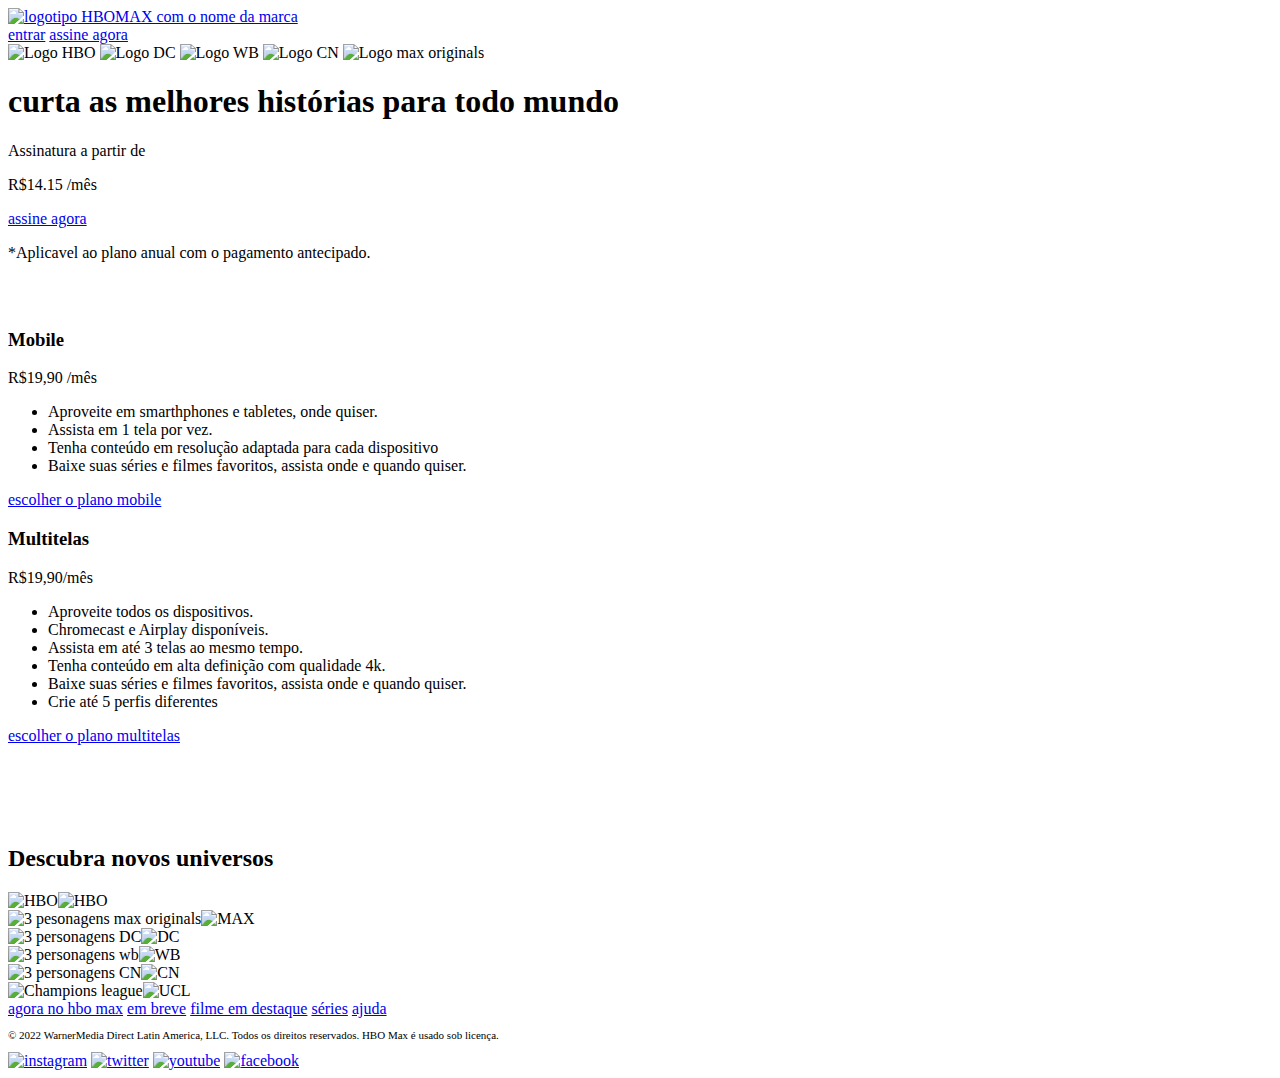
==== index.html @ 37ce207d "Update index.html" ====
<!DOCTYPE html>
<html lang="pt-BR">
<head>
    <meta charset="UTF-8">
    <meta name="viewport" content="width=device-width, initial-scale=1.0">
    <link rel="stylesheet" href="assets/images/css/index.css">
    <link href="https://cdn.jsdelivr.net/npm/bootstrap@5.3.1/dist/css/bootstrap.min.css" rel="stylesheet" integrity="sha384-4bw+/aepP/YC94hEpVNVgiZdgIC5+VKNBQNGCHeKRQN+PtmoHDEXuppvnDJzQIu9" crossorigin="anonymous">
    <title>Assistir Filmes Online | Assistir Séries Online | HBO Max</title>
<body class="body">
    <div>
    <nav class="menu"><a href="index.html" class = "menu_logo"><img src="assets/images/hbo-logo.svg" alt="logotipo HBOMAX com o nome da marca" width="70%"></a>
        <div class="menu_interacao">
            <a class="menu_item" href="signIn.html">entrar</a>
            <a class="menu_item menu_item--button button" href="subscribe.html">assine agora</a>
        </div>
    </div>
    </nav>
<header>
   <div class="header">
    <div class="header_container">
     <div class="header_channel">
        <img class = "imagem" src="assets/images/hbo.png" alt="Logo HBO">
        <img class="imagem" src="assets/images/dc.png" alt="Logo DC">
        <img class="imagem" src="assets/images/wb.png" alt="Logo WB">
        <img class="imagem" src="assets/images/cartoon-network_neutral.png" alt="Logo CN">
        <img class="imagem" src="assets/images/max_originals.png" alt="Logo max originals">
    </div>   
        <h1 class="title"><span class="header_title--light">curta as melhores histórias</span> para todo mundo</h1>
    <div class="divisor"></div>
        <p class="title_text">Assinatura a partir de</h2>
        <p class="title_text--price price"><span class="price_">R$14.15 </span>/mês</p>
        <a class = "title_text title_text--button2 button2" href="/subscribe.html">assine agora</a>
        <p class = "title_text_">*Aplicavel ao plano anual com o pagamento antecipado.</p>
    </div>
</div> 
</header>
<main>
<section class = "cards">
    <h2 class = 'section_title' style="color: #fff;">Conheça nossos planos e economize na assinatura trimestral ou anual com o pagamento antecipado.</h2>
    <div class="container_cards">
    <div class="plan_card">
    <div class="subs_card"> 
        <h3 class = "card_title">Mobile</h3>
        <p class = "card_price"><span>R$19,90</span> /mês</p>
        <ul>
            <li class = "card_sub">Aproveite em smarthphones e tabletes, onde quiser.</li>
            <li class = "card_sub">Assista em 1 tela por vez.</li>
            <li class = "card_sub">Tenha conteúdo em resolução adaptada para cada dispositivo</li>
            <li class = "card_sub">Baixe suas séries e filmes favoritos, assista onde e quando quiser.</li>
        </ul>     
        <a class ="btn_ btn_--btn__ btn__" href="#">escolher o plano mobile</a>
    </div>
</div>
    <div class="plan_card">
    <div class="subs_card">
    <div class="card_titles">
    <h3 class="card_title">Multitelas</h3>
        <p class="card_price"><span>R$19,90</span>/mês</p> 
    </div>
        <ul>
            <li class = "card_sub">Aproveite todos os dispositivos.</li>
            <li class = "card_sub">Chromecast e Airplay disponíveis.</li>
            <li class = "card_sub">Assista em até 3 telas ao mesmo tempo.</li>
            <li class = "card_sub">Tenha conteúdo em alta definição com qualidade 4k.</li>
            <li class = "card_sub">Baixe suas séries e filmes favoritos, assista onde e quando quiser.</li>
            <li class = "card_sub">Crie até 5 perfis diferentes</li>
        </ul>
        <a class="btn_" href="#">escolher o plano multitelas</a>     
    </div>
</div>
</div>
</section>
<section class="cards2">
    <div style="margin-top: 100px;" class="container text-center">
        <h2 class="mb-5">Descubra novos universos</h2>
        <div class="row row-cols-3 row-gap-3 ">
          <div class="img-box col"><img class="img-default" src="assets/images/hbo-default_0.webp" alt="HBO" width="100%"><img class="img-hover" src="assets/images/hbo-hover_0.webp" alt="HBO" width="100%"></div>
          <div class="img-box col"><img class="img-default" src="assets/images/MAX-Default.webp" alt="3 pesonagens max originals" width="100%"><img class="img-hover" src="assets/images/MAX-Hover.webp" alt="MAX" width="100%"></div>
          <div class="img-box col"><img class="img-default" src="assets/images/DC_Default.webp" alt="3 personagens DC" width="100%"><img class="img-hover" src="assets/images/DC-Hover.webp" alt="DC" width="100%"></div>
          <div class="img-box col"><img class="img-default" src="assets/images/WB-Default.webp" alt="3 personagens wb" width="100%"><img class="img-hover" src="assets/images/WB-Hover.webp" alt="WB" width="100%"></div>
          <div class="img-box col"><img class="img-default" src="assets/images/CN-Default.webp" alt="3 personagens CN" width="100%"><img src="assets/images/CN-Hover.png" alt="CN" width="100%" class="img-hover"></div>
          <div class="img-box col"><img class="img-default" src="assets/images/UCL-Default.webp" alt="Champions league" width="100%"><img src="assets/images/UCL-Hover.webp" alt="UCL" width="100%" class="img-hover"></div>
        </div>
      </div>
</section>
</main>
<footer id = 'footer' class= "footer">
    <div class="footer_container">
            <a class ="footer_link" href="#">agora no hbo max</a>
            <a class ="footer_link" href="#">em breve</a>
            <a class ="footer_link" href="#">filme em destaque</a>
            <a class ="footer_link" href="#">séries</a>
            <a class ="footer_link" href="#">ajuda</a>
        <p style="font-size: 11px;">© 2022 WarnerMedia Direct Latin America, LLC. Todos os direitos reservados. HBO Max é usado sob licença.</p>  
    <div class="card_footer">
        <a class="socialContainer containerOne" href="#"><img class="socialPng InstagramPng" src="assets/images/instagram_0.png" alt="instagram"></a>
        <a class="socialContainer containerTwo" href="#"><img class="socialPng TwitterPng" src="assets/images/twitter_0.png" alt="twitter"></a>
        <a class="socialContainer containerThree" href="#"><img class="socialPng YoutubePng" src="assets/images/youtube_0.png" alt="youtube"></a>
        <a class="socialContainer containerFour" href="#"><img class="socialPng FacebookPng" src="assets/images/fb_0.png" alt="facebook"></a>
    </div>  
    </div>
</footer>
<script src="https://cdn.jsdelivr.net/npm/bootstrap@5.3.1/dist/js/bootstrap.bundle.min.js" integrity="sha384-HwwvtgBNo3bZJJLYd8oVXjrBZt8cqVSpeBNS5n7C8IVInixGAoxmnlMuBnhbgrkm" crossorigin="anonymous"></script>
</body>
</html>
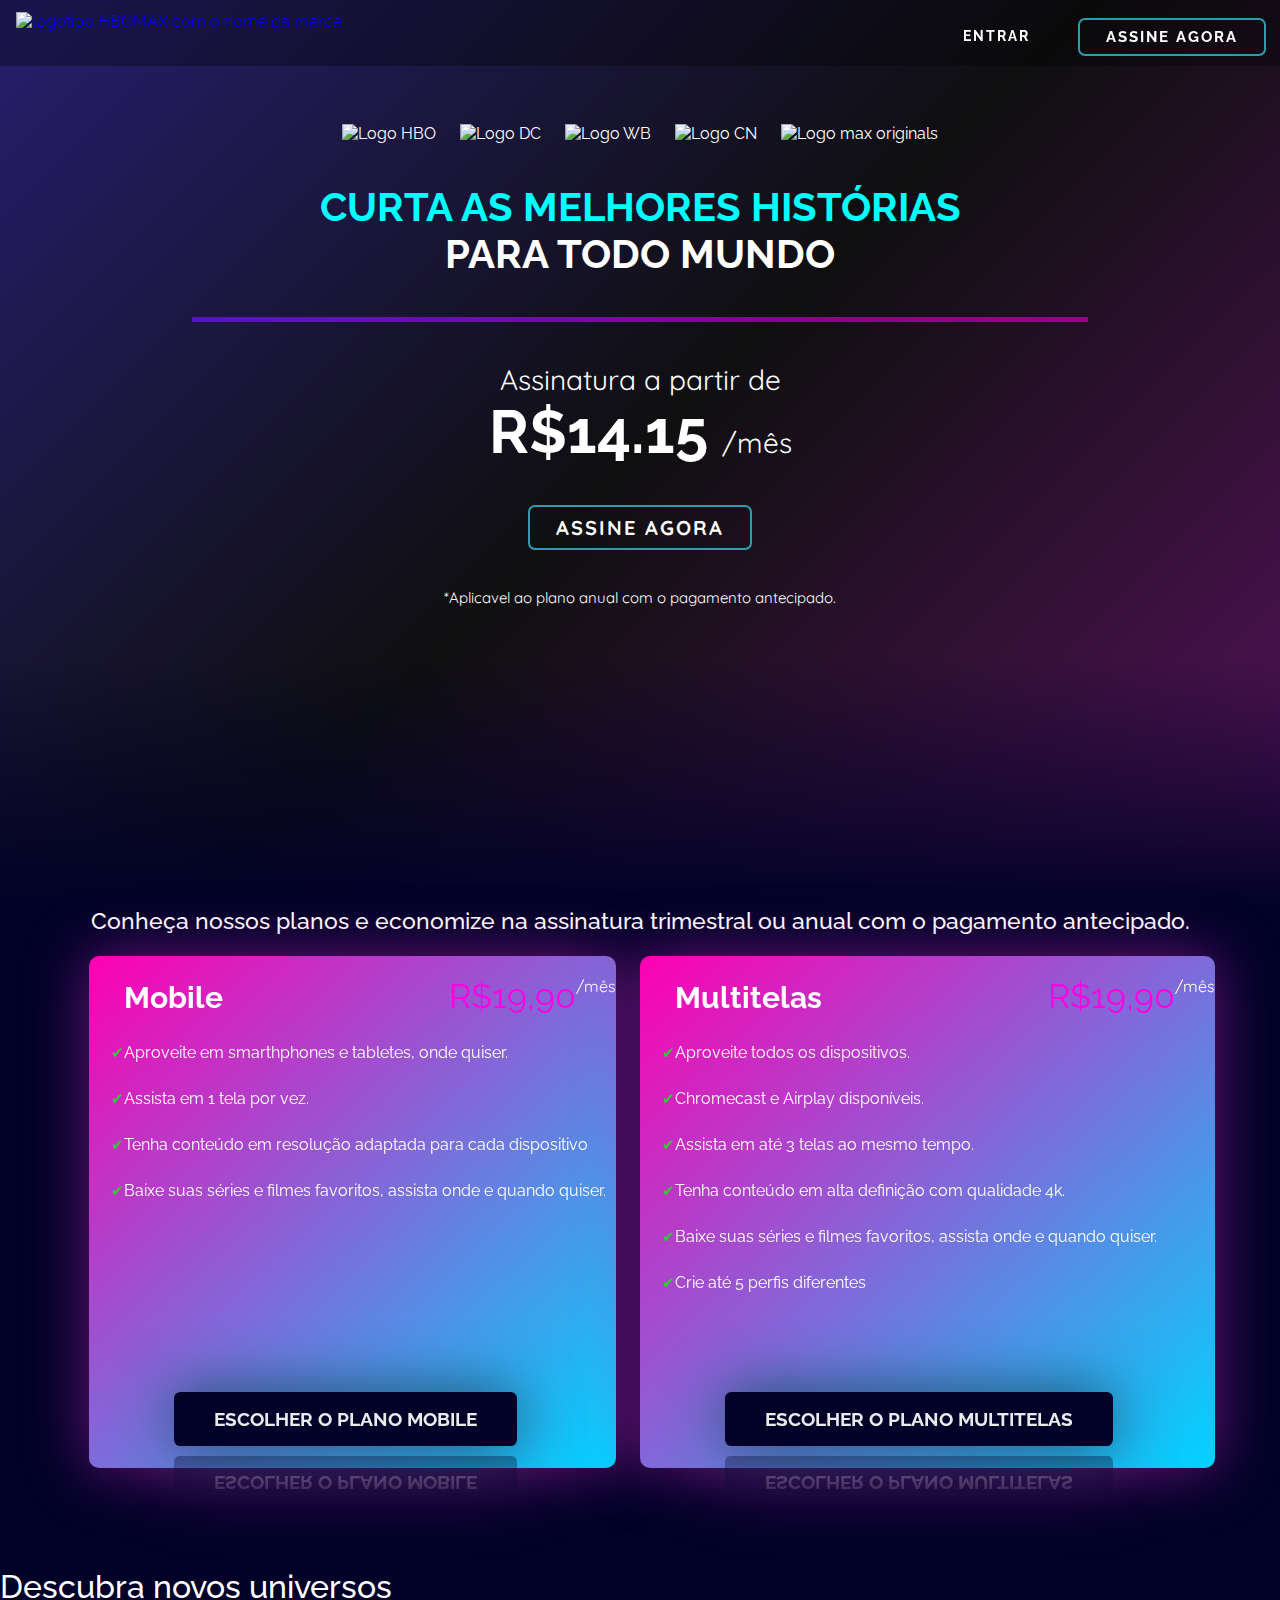
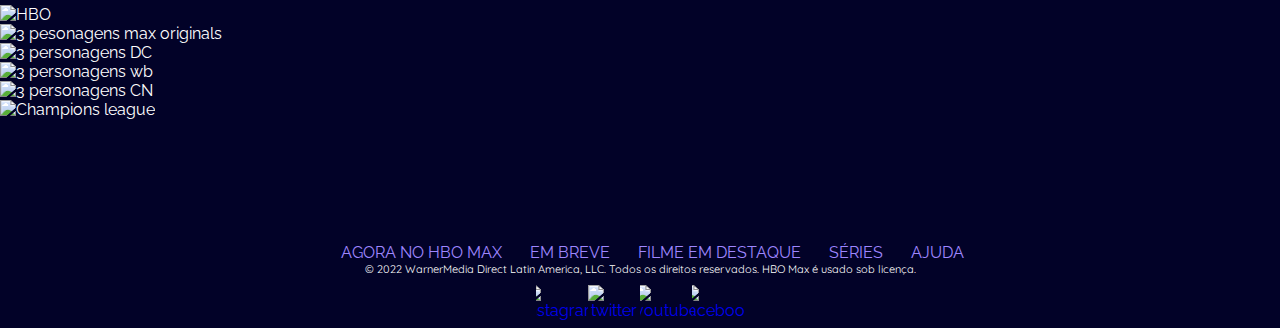
==== commit 7a923f97: "Add files via upload" ====
--- a/index.html
+++ b/index.html
@@ -5,6 +5,7 @@
     <meta name="viewport" content="width=device-width, initial-scale=1.0">
     <link rel="stylesheet" href="assets/images/css/index.css">
     <link href="https://cdn.jsdelivr.net/npm/bootstrap@5.3.1/dist/css/bootstrap.min.css" rel="stylesheet" integrity="sha384-4bw+/aepP/YC94hEpVNVgiZdgIC5+VKNBQNGCHeKRQN+PtmoHDEXuppvnDJzQIu9" crossorigin="anonymous">
+
     <title>Assistir Filmes Online | Assistir Séries Online | HBO Max</title>
 <body class="body">
     <div>
@@ -25,6 +26,7 @@
         <img class="imagem" src="assets/images/cartoon-network_neutral.png" alt="Logo CN">
         <img class="imagem" src="assets/images/max_originals.png" alt="Logo max originals">
     </div>   
+
         <h1 class="title"><span class="header_title--light">curta as melhores histórias</span> para todo mundo</h1>
     <div class="divisor"></div>
         <p class="title_text">Assinatura a partir de</h2>
@@ -38,6 +40,7 @@
 <section class = "cards">
     <h2 class = 'section_title' style="color: #fff;">Conheça nossos planos e economize na assinatura trimestral ou anual com o pagamento antecipado.</h2>
     <div class="container_cards">
+
     <div class="plan_card">
     <div class="subs_card"> 
         <h3 class = "card_title">Mobile</h3>
@@ -47,10 +50,14 @@
             <li class = "card_sub">Assista em 1 tela por vez.</li>
             <li class = "card_sub">Tenha conteúdo em resolução adaptada para cada dispositivo</li>
             <li class = "card_sub">Baixe suas séries e filmes favoritos, assista onde e quando quiser.</li>
-        </ul>     
+        </ul>
+       
         <a class ="btn_ btn_--btn__ btn__" href="#">escolher o plano mobile</a>
+   
     </div>
 </div>
+
+
     <div class="plan_card">
     <div class="subs_card">
     <div class="card_titles">
@@ -84,6 +91,8 @@
       </div>
 </section>
 </main>
+
+<!--Rodapé-->
 <footer id = 'footer' class= "footer">
     <div class="footer_container">
             <a class ="footer_link" href="#">agora no hbo max</a>
@@ -91,15 +100,18 @@
             <a class ="footer_link" href="#">filme em destaque</a>
             <a class ="footer_link" href="#">séries</a>
             <a class ="footer_link" href="#">ajuda</a>
-        <p style="font-size: 11px;">© 2022 WarnerMedia Direct Latin America, LLC. Todos os direitos reservados. HBO Max é usado sob licença.</p>  
+        <p style="font-size: 11px;">© 2022 WarnerMedia Direct Latin America, LLC. Todos os direitos reservados. HBO Max é usado sob licença.</p>
+    
     <div class="card_footer">
         <a class="socialContainer containerOne" href="#"><img class="socialPng InstagramPng" src="assets/images/instagram_0.png" alt="instagram"></a>
         <a class="socialContainer containerTwo" href="#"><img class="socialPng TwitterPng" src="assets/images/twitter_0.png" alt="twitter"></a>
         <a class="socialContainer containerThree" href="#"><img class="socialPng YoutubePng" src="assets/images/youtube_0.png" alt="youtube"></a>
         <a class="socialContainer containerFour" href="#"><img class="socialPng FacebookPng" src="assets/images/fb_0.png" alt="facebook"></a>
     </div>  
+
     </div>
 </footer>
 <script src="https://cdn.jsdelivr.net/npm/bootstrap@5.3.1/dist/js/bootstrap.bundle.min.js" integrity="sha384-HwwvtgBNo3bZJJLYd8oVXjrBZt8cqVSpeBNS5n7C8IVInixGAoxmnlMuBnhbgrkm" crossorigin="anonymous"></script>
+
 </body>
-</html>
+</html>--- a/assets/images/css/index.css
+++ b/assets/images/css/index.css
@@ -0,0 +1,397 @@
+@import url(global.css);
+
+.menu_item {
+  text-decoration: none;
+  font-weight: 700;
+  text-transform: uppercase;
+  letter-spacing: 2px;
+  color: var(--text-color);
+  margin-top: 8px;
+  padding: 8px 26px;
+}
+
+.button {
+  border: none;
+  border-radius: 5px;
+  font-weight: bold;
+  letter-spacing: 2px;
+  text-transform: uppercase;
+  color: var(--text-color);
+  transition: all 1000ms;
+  font-size: 15px;
+  position: relative;
+  overflow: hidden;
+  outline: 2px solid #2c9caf;
+}
+
+.button:hover {
+  color: #ffffff;
+  transform: scale(1.1);
+  outline: 2px solid #70bdca;
+  box-shadow: 4px 5px 17px -4px #268391;
+}
+
+.button::before {
+  content: "";
+  position: absolute;
+  left: -50px;
+  top: 0;
+  width: 0;
+  height: 100%;
+  background-color: #2c9caf;
+  transform: skewX(45deg);
+  z-index: -1;
+  transition: width 1000ms;
+}
+
+.button:hover::before {
+  width: 250%;
+}
+
+.header_container {
+  display: flex;
+  align-items: center;
+  margin: auto;
+  flex-direction: column;
+  margin-top: 24px;
+}
+
+.header {
+  position: relative;
+  margin-top: 0px;
+  padding: 100px 0 300px;
+  background: linear-gradient(-45deg, #56125b, #0f0f10, #271e6e);
+  animation: 10s ease infinite alternate;
+}
+
+.header::after {
+  display: flex;
+  content: "";
+  width: 100%;
+  height: 250px;
+  position: absolute;
+  bottom: 0;
+  background: linear-gradient(0deg, var(--primary-color), transparent);
+}
+
+.header_channel {
+  display: flex;
+  gap: 24px;
+  flex-wrap: wrap;
+  justify-content: center;
+}
+
+.title {
+  text-transform: uppercase;
+  font-family: 'Raleway', sans-serif;
+  text-align: center;
+  font-size: 40px;
+  margin-top: 40px;
+}
+
+.header_title--light {
+  display: block;
+  font-weight: lighter;
+  font-weight: bold;
+  color: aqua;
+}
+
+.price {
+  font-size: 28px;
+}
+
+.title_text {
+  font-size: 28px;
+  display: flex;
+  flex-direction: column;
+  text-decoration: none;
+  color: var(--text-color);
+  margin-top: 40px;
+  font-family: 'Quicksand', sans-serif;
+}
+
+.price_ {
+  font-size: 60px;
+  font-weight: bold;
+}
+
+.button2 {
+  padding: 8px 26px;
+  border: none;
+  border-radius: 5px;
+  font-weight: bold;
+  letter-spacing: 2px;
+  text-transform: uppercase;
+  color: var(--text-color);
+  transition: all 1000ms;
+  font-size: 20px;
+  position: relative;
+  overflow: hidden;
+  outline: 2px solid #2c9caf;
+}
+
+.button2:hover {
+  color: #ffffff;
+  transform: scale(1.1);
+  outline: 2px solid #70bdca;
+  box-shadow: 4px 5px 17px -4px #268391;
+}
+
+.button2::before {
+  content: "";
+  position: absolute;
+  left: -50px;
+  top: 0;
+  width: 0;
+  height: 100%;
+  background-color: #2c9caf;
+  transform: skewX(45deg);
+  z-index: -1;
+  transition: width 1000ms;
+}
+
+.button2:hover::before {
+  width: 250%;
+}
+
+.title_text_ {
+  margin-top: 40px;
+  font-size: 15px;
+}
+
+.container_cards {
+  display: flex;
+  justify-content: center;
+}
+
+.section_title {
+  text-align: center;
+  font-size: 23px;
+  margin-bottom: 22px;
+}
+
+.plan_card {
+  background: rgb(255, 0, 179);
+  background: linear-gradient(137deg, rgb(255, 0, 179) 0%, rgba(0, 212, 255, 1) 100%);
+  transition: 0.3s ease;
+  border-radius: 10px;
+  filter: drop-shadow(0px 0px 30px rgba(209, 38, 197, 0.5));
+  margin-left: 24px;
+  padding-left: 35px;
+}
+
+.plan_card:hover {
+  filter: drop-shadow(0px 0px 30px rgba(209, 38, 197, 1));
+}
+
+.card_title {
+  display: inline-flex;
+  font: 2000px;
+}
+
+.card_price {
+  position: relative;
+  display: inline-flex;
+  margin-left: 222px;
+}
+
+.card_price span {
+  color: var(--secondary-color);
+  font-size: 34px;
+  font: bold;
+  font-family: 'Raleway', sans-serif;
+}
+
+.btn_ {
+  display: inline-flex;
+  margin-bottom: 22px;
+  margin-top: 150px;
+  margin-right: 22px;
+  font-size: 1.2rem;
+  padding: 1rem 2.5rem;
+  border: none;
+  outline: none;
+  border-radius: 0.4rem;
+  cursor: pointer;
+  text-transform: uppercase;
+  background-color: rgb(14, 14, 26);
+  color: rgb(234, 234, 234);
+  font-weight: 700;
+  transition: 0.6s;
+  box-shadow: 0px 0px 60px #1f4c65;
+  -webkit-box-reflect: below 10px linear-gradient(to bottom, rgba(0, 0, 0, 0.0), rgba(0, 0, 0, 0.4));
+}
+
+.btn_:active {
+  scale: 0.92;
+}
+
+.btn_:hover {
+  background: rgb(2, 29, 78);
+  background: linear-gradient(270deg, rgba(2, 29, 78, 0.681) 0%, rgba(31, 215, 232, 0.873) 60%);
+  color: rgb(4, 4, 38);
+}
+
+.btn_ {
+  margin-left: 50px;
+  margin-top: 100px;
+}
+
+.btn__ {
+  position: absolute;
+  bottom: 0px;
+}
+
+.footer_container {
+  position: relative;
+  top: 24px;
+}
+
+.footer_link {
+  text-decoration: none;
+  margin-left: 24px;
+  text-transform: uppercase;
+  color: var(--link-color);
+  position: relative;
+}
+
+.card_footer {
+  display: inline-flex;
+  background-color: #020228;
+}
+
+/* for all social containers */
+.socialContainer {
+  width: 52px;
+  height: 52px;
+  display: flex;
+  align-items: center;
+  justify-content: center;
+  overflow: hidden;
+  transition-duration: .3s;
+}
+/* instagram */
+.containerOne:hover {
+  background-color: #F2F2;
+  transition-duration: .3s;
+}
+/* twitter */
+.containerTwo:hover {
+  background-color: #f2F2;
+  transition-duration: .3s;
+}
+/* linkdin */
+.containerThree:hover {
+  background-color: #f2F2;
+  transition-duration: .3s;
+}
+/* Whatsapp */
+.containerFour:hover {
+  background-color: #f2F2;
+  transition-duration: .3s;
+}
+
+.socialContainer:active {
+  transform: scale(0.9);
+  transition-duration: .3s;
+}
+
+.socialContainer:hover .socialPng {
+  animation: slide-in-top 0.3s both;
+}
+
+@keyframes slide-in-top {
+  0% {
+    transform: translateY(-50px);
+    opacity: 0;
+  }
+  100% {
+    transform: translateY(0);
+    opacity: 1;
+  }
+}
+
+.btn_ {
+  background-color: #020228;
+}
+
+.img-box img.img-hover {
+  display: none;
+}
+
+.img-box:hover img.img-default {
+  display: none;
+}
+
+.img-box:hover img.img-hover {
+  display: inherit;
+}
+
+/* Responsive styles for screens smaller than 768px */
+@media (max-width: 768px) {
+  .header {
+    padding: 100px 0 150px;
+  }
+
+  .header::after {
+    height: 150px;
+  }
+
+  .title {
+    font-size: 30px;
+  }
+
+  .price {
+    font-size: 20px;
+  }
+
+  .title_text {
+    font-size: 20px;
+  }
+
+  .price_ {
+    font-size: 40px;
+  }
+
+  .button2 {
+    font-size: 15px;
+  }
+
+  .title_text_ {
+    font-size: 14px;
+  }
+
+  .section_title {
+    font-size: 18px;
+  }
+
+  .card_title {
+    font-size: 18px;
+  }
+
+  .card_price {
+    margin-left: 50px;
+  }
+
+  .card_price span {
+    font-size: 24px;
+  }
+
+  .btn_ {
+    font-size: 1rem;
+    padding: 0.8rem 1.5rem;
+    margin-bottom: 10px;
+    margin-top: 80px;
+  }
+
+  .container_cards{
+    display: grid;
+    height: 1000px;
+    gap: 22px
+  }
+
+}
+
+
+
+
